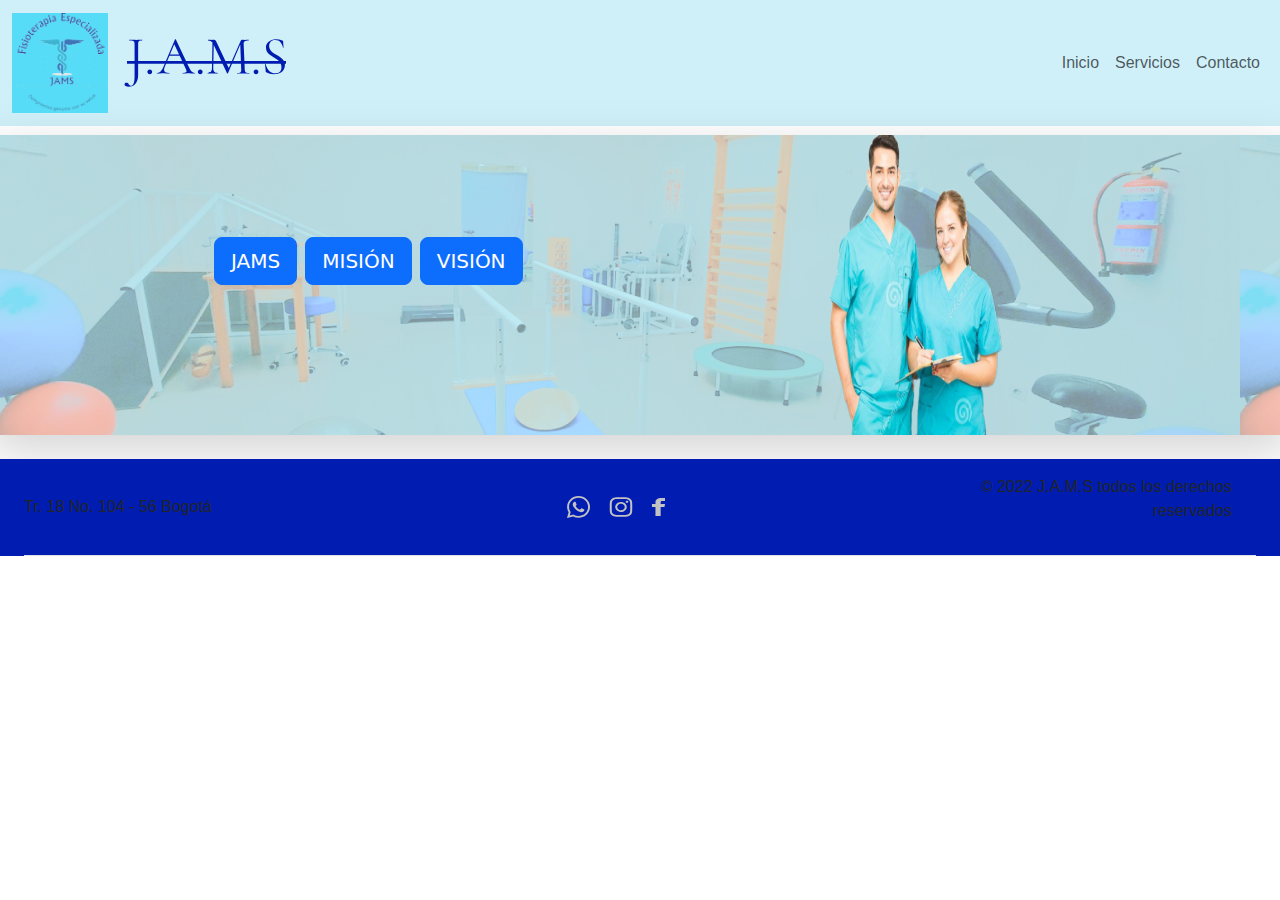
==== grupo7/proyectoG7 - B/index.html @ 654dadec "mejorando estilos" ====
<!DOCTYPE html>
<html lang="es">
<head>
    <meta charset="UTF-8">
    <meta http-equiv="X-UA-Compatible" content="IE=edge">
    <meta name="viewport" content="width=device-width, initial-scale=1.0">
    <title>J.A.M.S - PROYECTO KUEPA</title>  
    <link rel="stylesheet" href=" https://cdn.jsdelivr.net/npm/bootstrap@5.1.3/dist/css/bootstrap.min.css ">
    <link rel="shortcut icon" href="./images/FAVICON.png" type="image/x-icon">
    <link rel="stylesheet" href="https://use.fontawesome.com/releases/v5.2.0/css/all.css"> 
    <link rel="stylesheet" href="./styles.css">
<body>
    <header class="estilos-header">
      <nav class="navbar navbar-light navbar-expand-md">
        <div class="container-fluid">
          <a class="navbar-brand" href="./index.html">
            <img src="./images/logo.png" alt="Logo FIJAM" height="100">
          </a>
          <a class="navbar-brand" href="./index.html">
            <img src="./images/J.A.M.S.svg" alt="Logo FIJAM" height="50">
          </a>
          <button class="navbar-toggler" type="button" data-bs-toggle="collapse"
            data-bs-target="#navbarNav3" aria-controls="navbarNav3"
            aria-expanded="false" aria-label="Toggle navigation">
            <span class="navbar-toggler-icon"></span>
          </button>
          <div class="collapse navbar-collapse" id="navbarNav3">
            <ul class="navbar-nav ms-auto">
              <li class="nav-item active">
                <a class="nav-link" href="./index.html">Inicio</a>
              </li>
              <li class="nav-item">
                <a class="nav-link" href="./servicios.html">Servicios</a>
              </li>
              <li class="nav-item">
                <a class="nav-link" href="./contacto.html">Contacto</a>
              </li>
            </ul>
          </div>
        </div>
      </nav>
    </header>
    <main>
      <section class="pt-1 pb-4">
        <div  style="background: url('./images/Rectangle\ 22.png');">
          <div class="row align-items-center shadow-lg">
            <div class="col-lg-7 p-3 p-lg-5 pt-lg-3">
              <div class="d-grid gap-2 d-md-flex justify-content-md-center mb-4 mb-lg-3">
                <button type="button" class="btn btn-primary btn-lg" onclick="mostrarTextofijam()">JAMS</button>
                <button type="button" class="btn btn-primary btn-lg" onclick="mostrarTextoMision()">MISIÓN</button>
                <button type="button" class="btn btn-primary btn-lg" onclick="mostrarTextoVision()">VISIÓN</button>
              </div>
              <h2 class="display-6 text-center" id="fijam--fijam" style="display:none;" >QUIÉNES SOMOS</h2>
              <p class="text-center" id="fijam" style="display:none;" >Somos una entidad privada, legalmente constituida teniendo como finalidad prestar servicios de fisioterapia especializada. Buscamos con nuestra labor aportar en la recuperación física de nuestros pacientes, ofreciendo servicios profesionales de alta calidad,  garantizando un trato humano, respetando los valores, creencias del paciente y la de sus familiares.
              </p>
              <h2 class="display-6 text-center" id="fijam--mision" style="display:none;">MISIÓN</h2>
              <p id="mision" style="display:none">
                Brindar nuestros servicios  de fisioterapia con excelencia, siendo innovadores y comprometidos. Nuestro equipo de trabajo cuenta con una sólida formación científica, enfocada en la disciplina, la ética y el compromiso  social,  en aras de aportar al mejoramiento de la calidad de vida de los pacientes y sus familias.    
              </p>
              <h2 class="display-6 text-center" id="fijam--vision" style="display:none;">VISIÓN</h2>
              <p id="vision" style="display:none">
                Ser reconocidos como la entidad líder en la prestación de servicios especializados en Fisioterapia en la ciudad de Bogotá para el año 2027, caracterizandonos por la empatía y dedicación con nuestros pacientes, haciendo agradable y productiva su estancia en nuestras instalaciones.
              </p>
            </div>
            <div class="col-lg-4 overflow-hidden ">
              <img class="rounded col-md-12 col-12 main__section1--imagenDoctores"
                src="./images/FOTOGRAFIAMEDICOS.png" alt="medicos fijam"
                width="500" height="300">
            </div>
          </div>
        </div>
      </section>
    </main>
    <footer class=" estilos-footer ">
      <div class="mx-4 d-flex flex-wrap align-items-center justify-content-center justify-content-md-between py-3 mb-4 border-bottom">
        <p class="d-flex align-items-center col-md-3 mb-2 mb-md-0 text-dark text-decoration-none">
          Tr. 18 No. 104 - 56 Bogotá
        </p>
        <ul class="nav col-12 col-md-auto mb-2 justify-content-center mb-md-0">
          <li><a href="#" class="nav-link px-2 link-secondary"><img src="./images/whatsapp.svg" alt="logo-whatsApp"></a></li>
          <li><a href="#" class="nav-link px-2 link-dark"><img src="./images/carbon_logo-instagram.svg" alt="Logo instagram"></a></li>
          <li><a href="#" class="nav-link px-2 link-dark"><img src="./images/facebook.svg" alt="Logo facebook"></a></li>
        </ul>
  
        <div class="col-md-3 text-end mx-4">
          <p>© 2022 J.A.M.S todos los derechos reservados </p>
        </div>
      </div>
    </div>

    <script src="./script.js"></script>
    <script
      src="https://cdn.jsdelivr.net/npm/bootstrap@5.1.3/dist/js/bootstrap.bundle.min.js"
      integrity="sha384-ka7Sk0Gln4gmtz2MlQnikT1wXgYsOg+OMhuP+IlRH9sENBO0LRn5q+8nbTov4+1p"
      crossorigin="anonymous">
    </script>
</body>
</html>
---- grupo7/proyectoG7 - B/styles.css ----
* {
  margin: 0;
  padding: 0;
  box-sizing: border-box;
}

body {
  width: 100%;
}

main {
  margin-top: 5px;
}

/*Fuentes ya esta importada solo es que usen lo siguiente en el 
elemento que debe llevar la fuente 

font-family: 'Source Sans Pro', sans-serif; para parrafos;
font-family: 'Cormorant Garamond', serif; para titulos


/* HEADER INICIO */

.main__section1--imagenDoctores {
  max-width: 300px;
  /*hace que el elemento no tenga border que puedan generar scrool*/
}
.estilos-header{
  background-color: #cfeff9;
  font-family: "Source Sans Pro", sans-serif;
  
}


/* FOOTER INICIO */
.estilos-footer {
  background-color: #001cb1;
  font-family: "Source Sans Pro", sans-serif;
  
}

/* INICIO ESTILOS PAGINA DE SERVICIOS*/
.contenedor__ser {
  overflow: hidden;
}

.contenedor__ser--titulo {
  width: 35%;
  max-width: 150px;
  background-color: #4154b4;
  color: #fffeff;
  font-family: "Cormorant Garamond", serif;
  font-size: 1rem;
  text-align: center;
  padding: 0.5rem;
  margin: 20px auto 0;
  border-radius: 5px;
}

.contenedor__ser--imgtitulo {
  position: absolute;
  margin: -5% -1%;
}

.contenedor__ser--img {
  width: 100%;
  display: flex;
  flex-direction: column;
  margin-top: 30px;
}

.imagen--servicios {
  width: 70%;
  max-width: 250px;
  padding: 0.5rem;
  border-radius: 20px;
  margin: 0 auto;
}

.contenedor__ser--separador {
  width: 90%;
  height: 5px;
  display: block;
  margin: 10px auto;
}

.contenedor__ser--inf {
  background-image: url(images/serlista.jpg);
  background-repeat: no-repeat;
  background-size: cover;
  width: 95%;
  margin: 0 auto;
  display: flex;
  flex-direction: column;
  border-radius: 8px;
}


.contenedor__ser--informacion {
  font-family: 'Cormorant Garamond';
}

.contenedor__ser--informacion {
  font-family: 'Source Sans Pro', sans-serif;

  margin: 5px 0 10px 20px;
  font-size: 1rem;
  line-height: 25px;
}

/* FIN ESTILOS PAGINA DE SERVICIOS*/
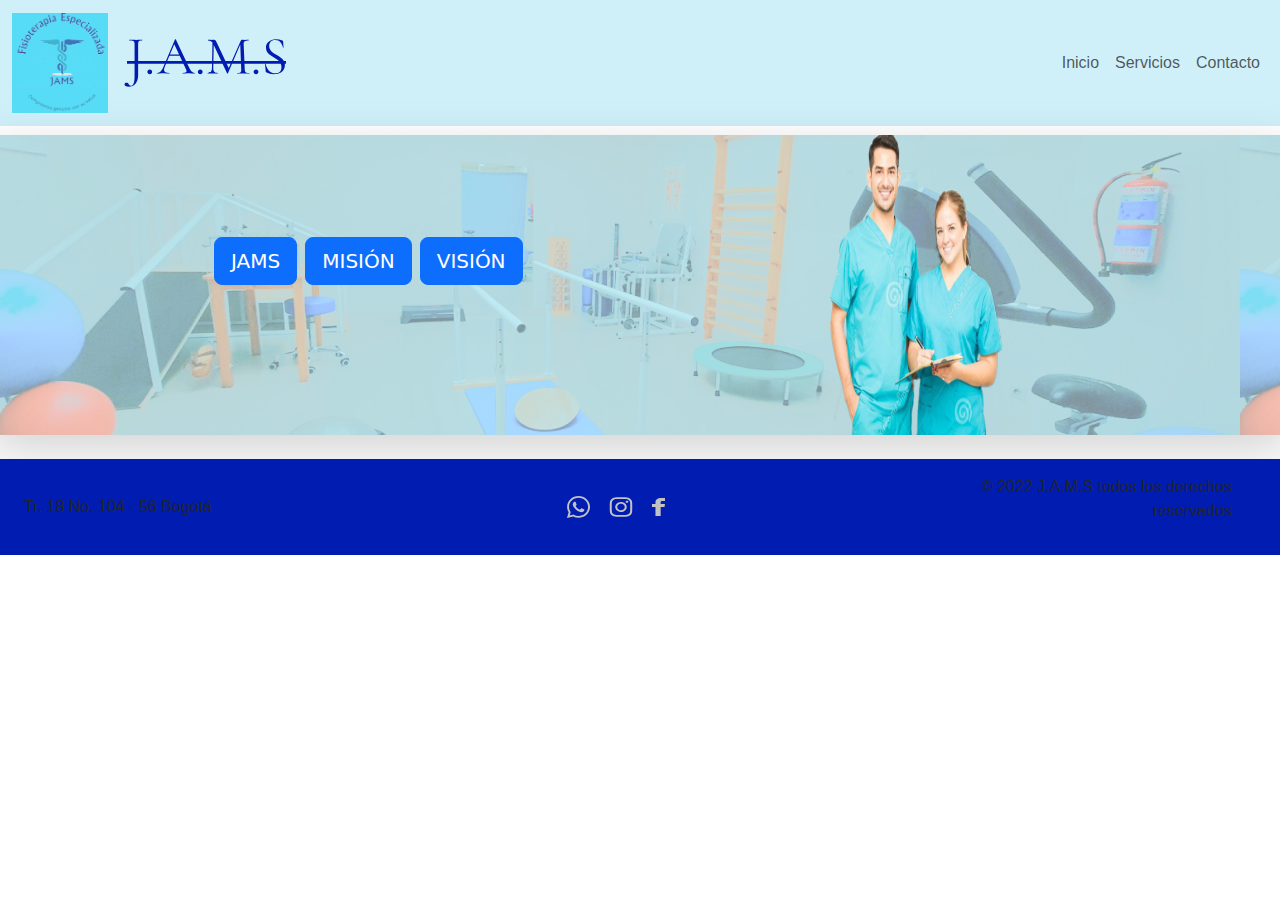
==== commit b6083ace: "aa" ====
--- a/grupo7/proyectoG7 - B/index.html
+++ b/grupo7/proyectoG7 - B/index.html
@@ -51,7 +51,7 @@
                 <button type="button" class="btn btn-primary btn-lg" onclick="mostrarTextoVision()">VISIÓN</button>
               </div>
               <h2 class="display-6 text-center" id="fijam--fijam" style="display:none;" >QUIÉNES SOMOS</h2>
-              <p class="text-center" id="fijam" style="display:none;" >Somos una entidad privada, legalmente constituida teniendo como finalidad prestar servicios de fisioterapia especializada. Buscamos con nuestra labor aportar en la recuperación física de nuestros pacientes, ofreciendo servicios profesionales de alta calidad,  garantizando un trato humano, respetando los valores, creencias del paciente y la de sus familiares.
+              <p class="" id="fijam" style="display:none;" >Somos una entidad privada, legalmente constituida teniendo como finalidad prestar servicios de fisioterapia especializada. Buscamos con nuestra labor aportar en la recuperación física de nuestros pacientes, ofreciendo servicios profesionales de alta calidad,  garantizando un trato humano, respetando los valores, creencias del paciente y la de sus familiares.
               </p>
               <h2 class="display-6 text-center" id="fijam--mision" style="display:none;">MISIÓN</h2>
               <p id="mision" style="display:none">
@@ -72,8 +72,8 @@
       </section>
     </main>
     <footer class=" estilos-footer ">
-      <div class="mx-4 d-flex flex-wrap align-items-center justify-content-center justify-content-md-between py-3 mb-4 border-bottom">
-        <p class="d-flex align-items-center col-md-3 mb-2 mb-md-0 text-dark text-decoration-none">
+      <div class="mx-4 d-flex flex-wrap align-items-center justify-content-center justify-content-md-between py-3">
+        <p class="d-flex align-items-center col-md-3 mb-md-0 text-dark text-decoration-none">
           Tr. 18 No. 104 - 56 Bogotá
         </p>
         <ul class="nav col-12 col-md-auto mb-2 justify-content-center mb-md-0">
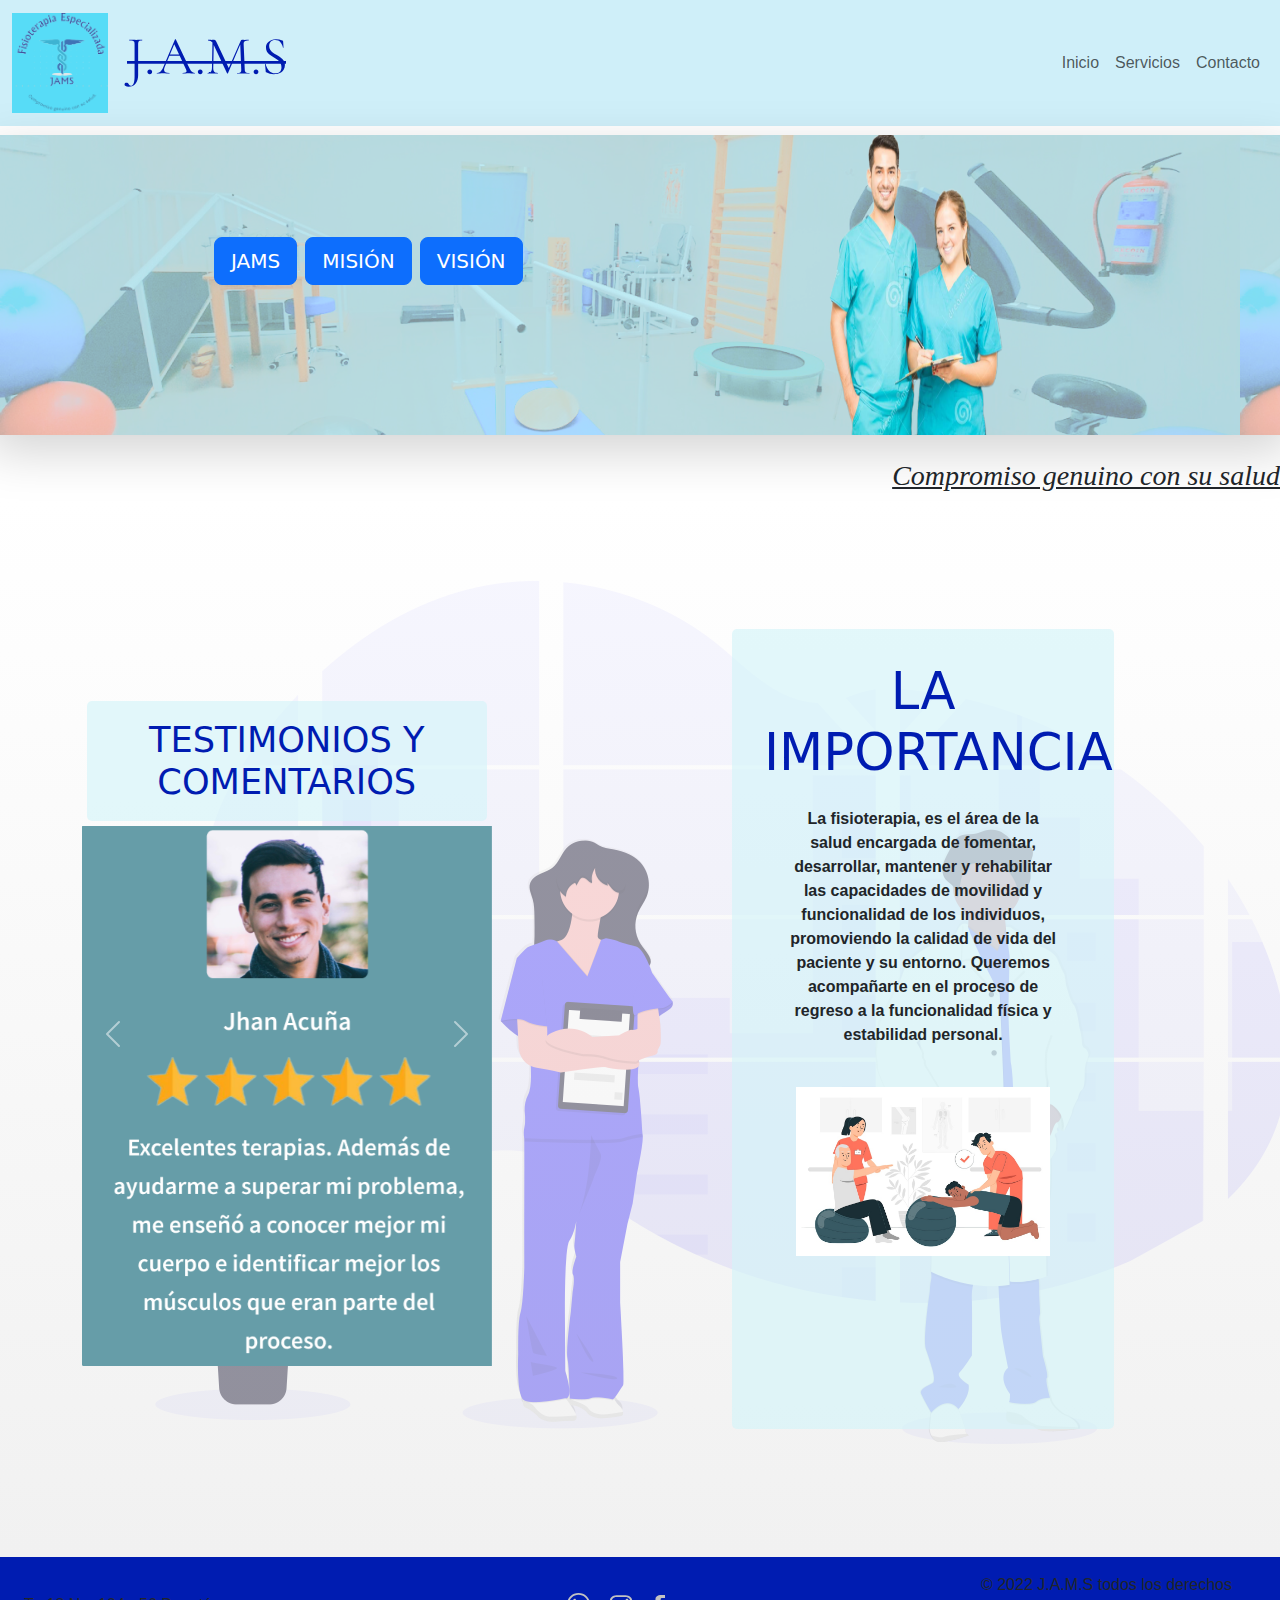
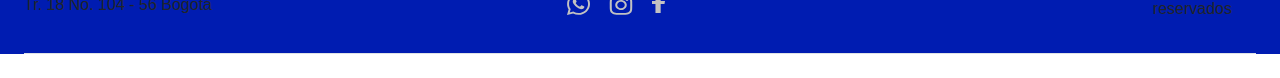
==== commit 73f94bd3: "termino de pagina" ====
--- a/grupo7/proyectoG7 - B/index.html
+++ b/grupo7/proyectoG7 - B/index.html
@@ -9,6 +9,10 @@
     <link rel="shortcut icon" href="./images/FAVICON.png" type="image/x-icon">
     <link rel="stylesheet" href="https://use.fontawesome.com/releases/v5.2.0/css/all.css"> 
     <link rel="stylesheet" href="./styles.css">
+    <link rel="stylesheet"
+    href=" https://cdn.jsdelivr.net/npm/bootstrap@5.1.3/dist/css/bootstrap.min.css ">
+    <link rel="stylesheet"
+    href="https://use.fontawesome.com/releases/v5.2.0/css/all.css">
 <body>
     <header class="estilos-header">
       <nav class="navbar navbar-light navbar-expand-md">
@@ -51,7 +55,7 @@
                 <button type="button" class="btn btn-primary btn-lg" onclick="mostrarTextoVision()">VISIÓN</button>
               </div>
               <h2 class="display-6 text-center" id="fijam--fijam" style="display:none;" >QUIÉNES SOMOS</h2>
-              <p class="" id="fijam" style="display:none;" >Somos una entidad privada, legalmente constituida teniendo como finalidad prestar servicios de fisioterapia especializada. Buscamos con nuestra labor aportar en la recuperación física de nuestros pacientes, ofreciendo servicios profesionales de alta calidad,  garantizando un trato humano, respetando los valores, creencias del paciente y la de sus familiares.
+              <p class="text-center" id="fijam" style="display:none;" >Somos una entidad privada, legalmente constituida teniendo como finalidad prestar servicios de fisioterapia especializada. Buscamos con nuestra labor aportar en la recuperación física de nuestros pacientes, ofreciendo servicios profesionales de alta calidad,  garantizando un trato humano, respetando los valores, creencias del paciente y la de sus familiares.
               </p>
               <h2 class="display-6 text-center" id="fijam--mision" style="display:none;">MISIÓN</h2>
               <p id="mision" style="display:none">
@@ -71,11 +75,76 @@
         </div>
       </section>
     </main>
+<!--alejandro-->
+    <div class="main--titulo">
+      <h3>Compromiso genuino con su salud</h3>
+  </div>
+    <section class="pt-5 pb-5">
+      <div class="container">
+        <div class="row align-items-center">
+          <div class="col-6">
+            <div id="carouselExampleControls" class="carousel slide" data-bs-ride="carousel">
+              <h3 class="TITULOCARRUSELL">TESTIMONIOS Y COMENTARIOS</h3>
+              <div class="carousel-inner">
+                <div class="carousel-item active">
+                  <img src="/grupo7/proyectoG7 - B/images/captura-jhan.png" class="d-block w-100" alt="image1">
+                </div>
+                <div class="carousel-item">
+                  <img src="/grupo7/proyectoG7 - B/images/captura-robert.png" class="d-block w-100" alt="image2">
+                </div>
+                <div class="carousel-item">
+                  <img src="/grupo7/proyectoG7 - B/images/captura-cody.png" class="d-block w-100" alt="image3">
+                </div>
+                <div class="carousel-item">
+                  <img src="/grupo7/proyectoG7 - B/images/captura-mia.png" class="d-block w-100" alt="image4">
+                </div>
+              </div>
+              <button class="carousel-control-prev" type="button" data-bs-target="#carouselExampleControls" data-bs-slide="prev">
+                <span class="carousel-control-prev-icon" aria-hidden="true"></span>
+                <span class="visually-hidden">Previous</span>
+              </button>
+              <button class="carousel-control-next" type="button" data-bs-target="#carouselExampleControls" data-bs-slide="next">
+                <span class="carousel-control-next-icon" aria-hidden="true"></span>
+                <span class="visually-hidden">Next</span>
+              </button>
+             
+    
+            </div>
+          </div>
+          <div class="col-6">
+            <section id="Importancia">
+              <div class="Container2">
+                  <div class="Rcontainer2">
+                      <h2>LA IMPORTANCIA </h2>
+                      <p>La fisioterapia, es el área de la salud encargada de fomentar, desarrollar,  mantener y rehabilitar las capacidades de movilidad y funcionalidad de los individuos, promoviendo la calidad de vida del paciente y su entorno. Queremos acompañarte en el proceso de regreso a la funcionalidad física y estabilidad personal. </p>
+                  </div>
+    
+                  <div class="imagenimportancia">
+                          <img src="./images/ilustracion-concepto-ejercicio-fisioterapia_114360-8921.jpg" alt="">
+                  </div>
+              </div>
+            </section>
+          </div>
+        </div>
+      </div>
+
+    </section>
+
+    <script
+      src="https://cdn.jsdelivr.net/npm/bootstrap@5.1.3/dist/js/bootstrap.bundle.min.js"
+      integrity="sha384-ka7Sk0Gln4gmtz2MlQnikT1wXgYsOg+OMhuP+IlRH9sENBO0LRn5q+8nbTov4+1p"
+      crossorigin="anonymous"></script>
+      
+<!--alejandro-->
+
+
     <footer class=" estilos-footer ">
-      <div class="mx-4 d-flex flex-wrap align-items-center justify-content-center justify-content-md-between py-3">
-        <p class="d-flex align-items-center col-md-3 mb-md-0 text-dark text-decoration-none">
+      <div class="mx-4 d-flex flex-wrap align-items-center justify-content-center justify-content-md-between py-3 mb-4 border-bottom">
+        <p class="d-flex align-items-center col-md-3 mb-2 mb-md-0 text-dark text-decoration-none">
           Tr. 18 No. 104 - 56 Bogotá
         </p>
+  
+        
         <ul class="nav col-12 col-md-auto mb-2 justify-content-center mb-md-0">
           <li><a href="#" class="nav-link px-2 link-secondary"><img src="./images/whatsapp.svg" alt="logo-whatsApp"></a></li>
           <li><a href="#" class="nav-link px-2 link-dark"><img src="./images/carbon_logo-instagram.svg" alt="Logo instagram"></a></li>
--- a/grupo7/proyectoG7 - B/styles.css
+++ b/grupo7/proyectoG7 - B/styles.css
@@ -31,8 +31,69 @@
   font-family: "Source Sans Pro", sans-serif;
   
 }
+/*alejandro*/
+section.pt-5.pb-5{
+  background-image: linear-gradient(0deg,
+  rgba(227, 227, 227, 0.5),
+  rgba(255, 255, 255, 0.438)), url(./images/undraw_doctors_hwty.png)
+}
+#carouselExampleControls{
+  width: 75%;
+  align-items: center;
+}
+.main--titulo {
+  font-family: 'Cormorant Garamond', serif;
+  font-style: italic;
+  font-size: 1.2em;
+  text-decoration: underline;
+  text-align: right;
+}
 
+.TITULOCARRUSELL{
+  background-color: rgba(210, 243, 249, 0.622);
+  font-size: 2.2em;
+  color: rgb(0, 28, 177);
+  padding: 0.5em;
+  border-radius: 5px;
+  margin: 10px 5px 5px;
+  text-align: center;
+}
+#Importancia {
+  width: 70%;
+  height: 50em;
+  background-color: rgba(210, 243, 249, 0.622);
+  text-align: center;
+  overflow: hidden;
+  border-radius: 5px;
+  margin: 80px 80px;
+}
 
+#Importancia .Container2 {
+  padding: 2em 2em;
+}
+
+#Importancia h2 {
+  margin-top: 0%;
+  font-size: 3.2em;
+  color: rgb(0, 28, 177);
+}
+
+#Importancia p {
+  margin: 0.2em 0.3em;
+  text-align: center;
+  padding: 1em;
+  font-size: 1em;
+  font-family: 'Source Sans Pro', sans-serif;
+  font-weight: bold;
+
+}
+
+#Importancia .imagenimportancia img {
+  width: 80%;
+  margin-top: 20px;
+  align-content: center;
+}
+/*alejandro */
 /* FOOTER INICIO */
 .estilos-footer {
   background-color: #001cb1;
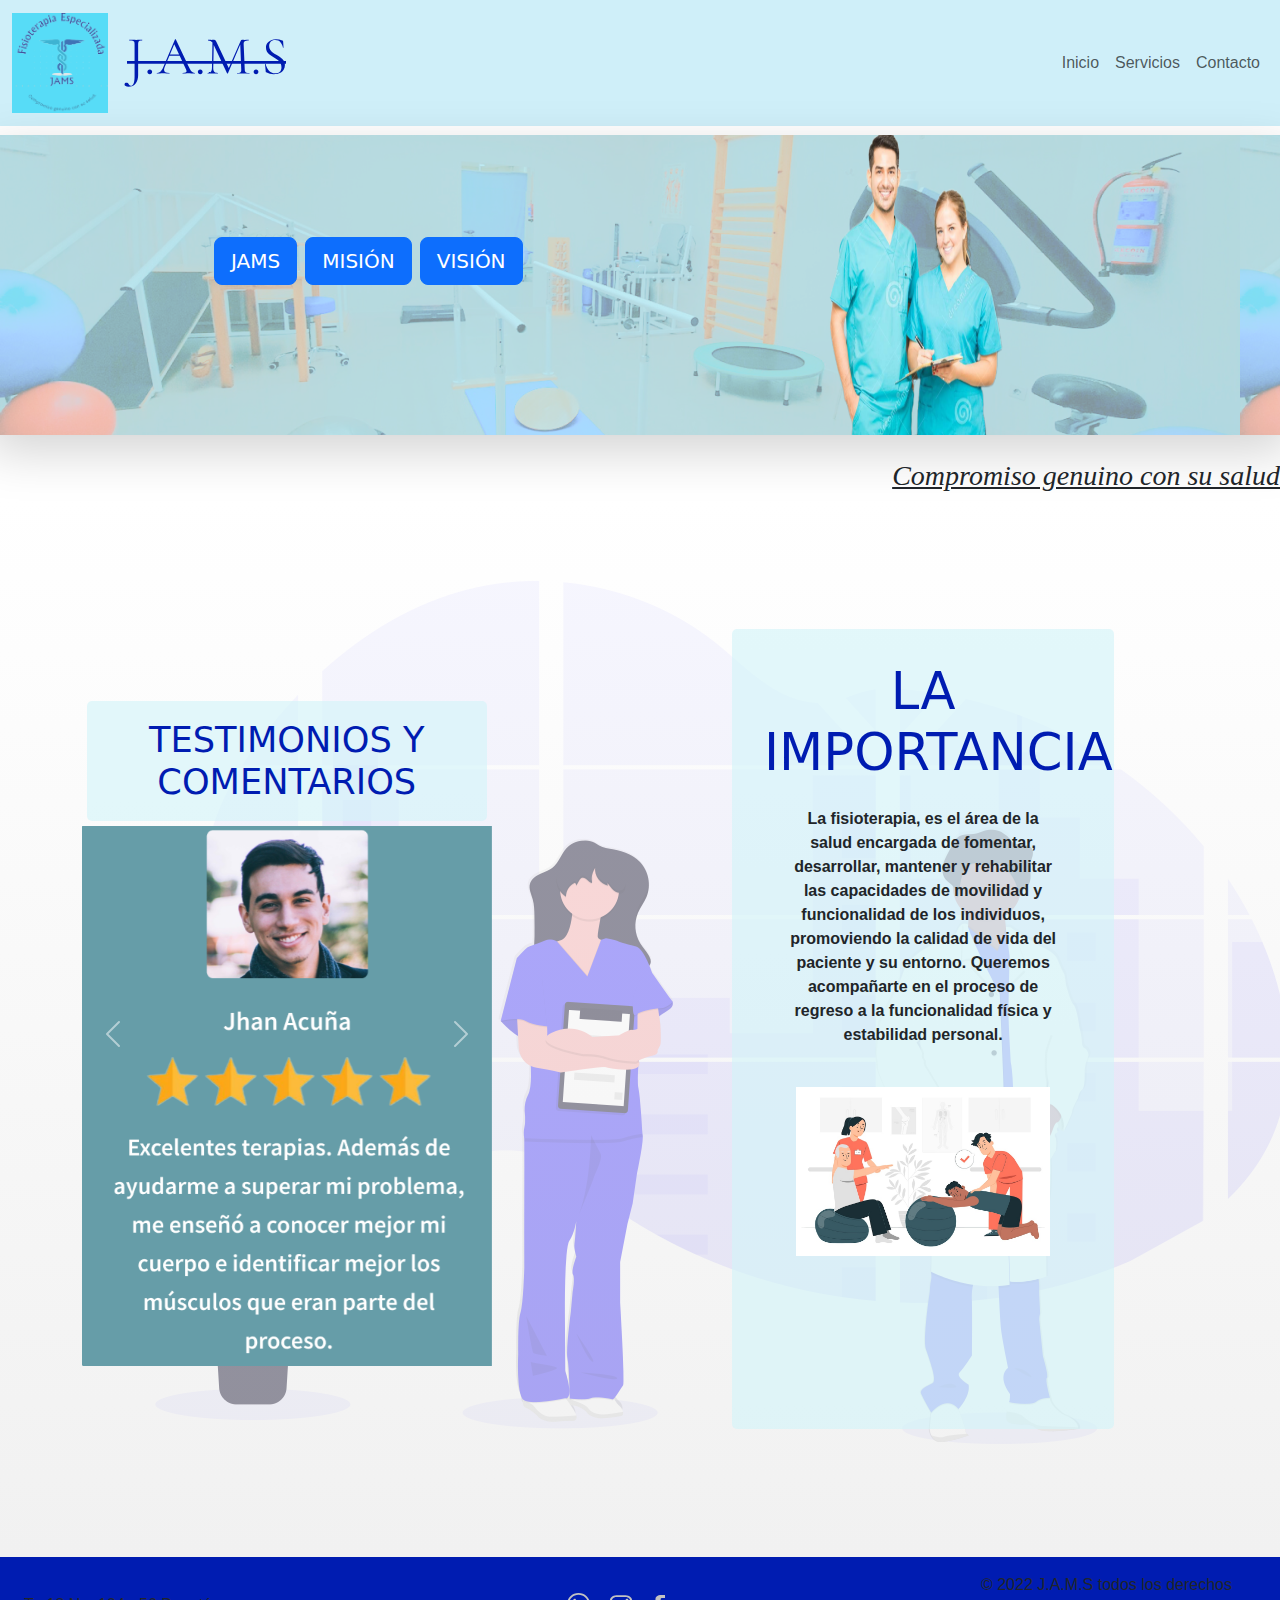
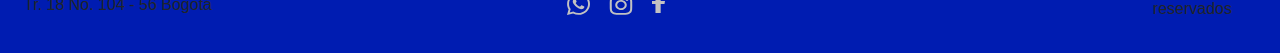
==== commit 3b80b917: "Merge branch 'ramaAlejo' of https://github.com/jcacunainge/grupo-7-FIJAM into ramaJhan" ====
--- a/grupo7/proyectoG7 - B/index.html
+++ b/grupo7/proyectoG7 - B/index.html
@@ -55,7 +55,7 @@
                 <button type="button" class="btn btn-primary btn-lg" onclick="mostrarTextoVision()">VISIÓN</button>
               </div>
               <h2 class="display-6 text-center" id="fijam--fijam" style="display:none;" >QUIÉNES SOMOS</h2>
-              <p class="text-center" id="fijam" style="display:none;" >Somos una entidad privada, legalmente constituida teniendo como finalidad prestar servicios de fisioterapia especializada. Buscamos con nuestra labor aportar en la recuperación física de nuestros pacientes, ofreciendo servicios profesionales de alta calidad,  garantizando un trato humano, respetando los valores, creencias del paciente y la de sus familiares.
+              <p class="" id="fijam" style="display:none;" >Somos una entidad privada, legalmente constituida teniendo como finalidad prestar servicios de fisioterapia especializada. Buscamos con nuestra labor aportar en la recuperación física de nuestros pacientes, ofreciendo servicios profesionales de alta calidad,  garantizando un trato humano, respetando los valores, creencias del paciente y la de sus familiares.
               </p>
               <h2 class="display-6 text-center" id="fijam--mision" style="display:none;">MISIÓN</h2>
               <p id="mision" style="display:none">
@@ -107,8 +107,6 @@
                 <span class="carousel-control-next-icon" aria-hidden="true"></span>
                 <span class="visually-hidden">Next</span>
               </button>
-             
-    
             </div>
           </div>
           <div class="col-6">
@@ -139,12 +137,10 @@
 
 
     <footer class=" estilos-footer ">
-      <div class="mx-4 d-flex flex-wrap align-items-center justify-content-center justify-content-md-between py-3 mb-4 border-bottom">
-        <p class="d-flex align-items-center col-md-3 mb-2 mb-md-0 text-dark text-decoration-none">
+      <div class="mx-4 d-flex flex-wrap align-items-center justify-content-center justify-content-md-between py-3">
+        <p class="d-flex align-items-center col-md-3 mb-md-0 text-dark text-decoration-none">
           Tr. 18 No. 104 - 56 Bogotá
         </p>
-  
-        
         <ul class="nav col-12 col-md-auto mb-2 justify-content-center mb-md-0">
           <li><a href="#" class="nav-link px-2 link-secondary"><img src="./images/whatsapp.svg" alt="logo-whatsApp"></a></li>
           <li><a href="#" class="nav-link px-2 link-dark"><img src="./images/carbon_logo-instagram.svg" alt="Logo instagram"></a></li>
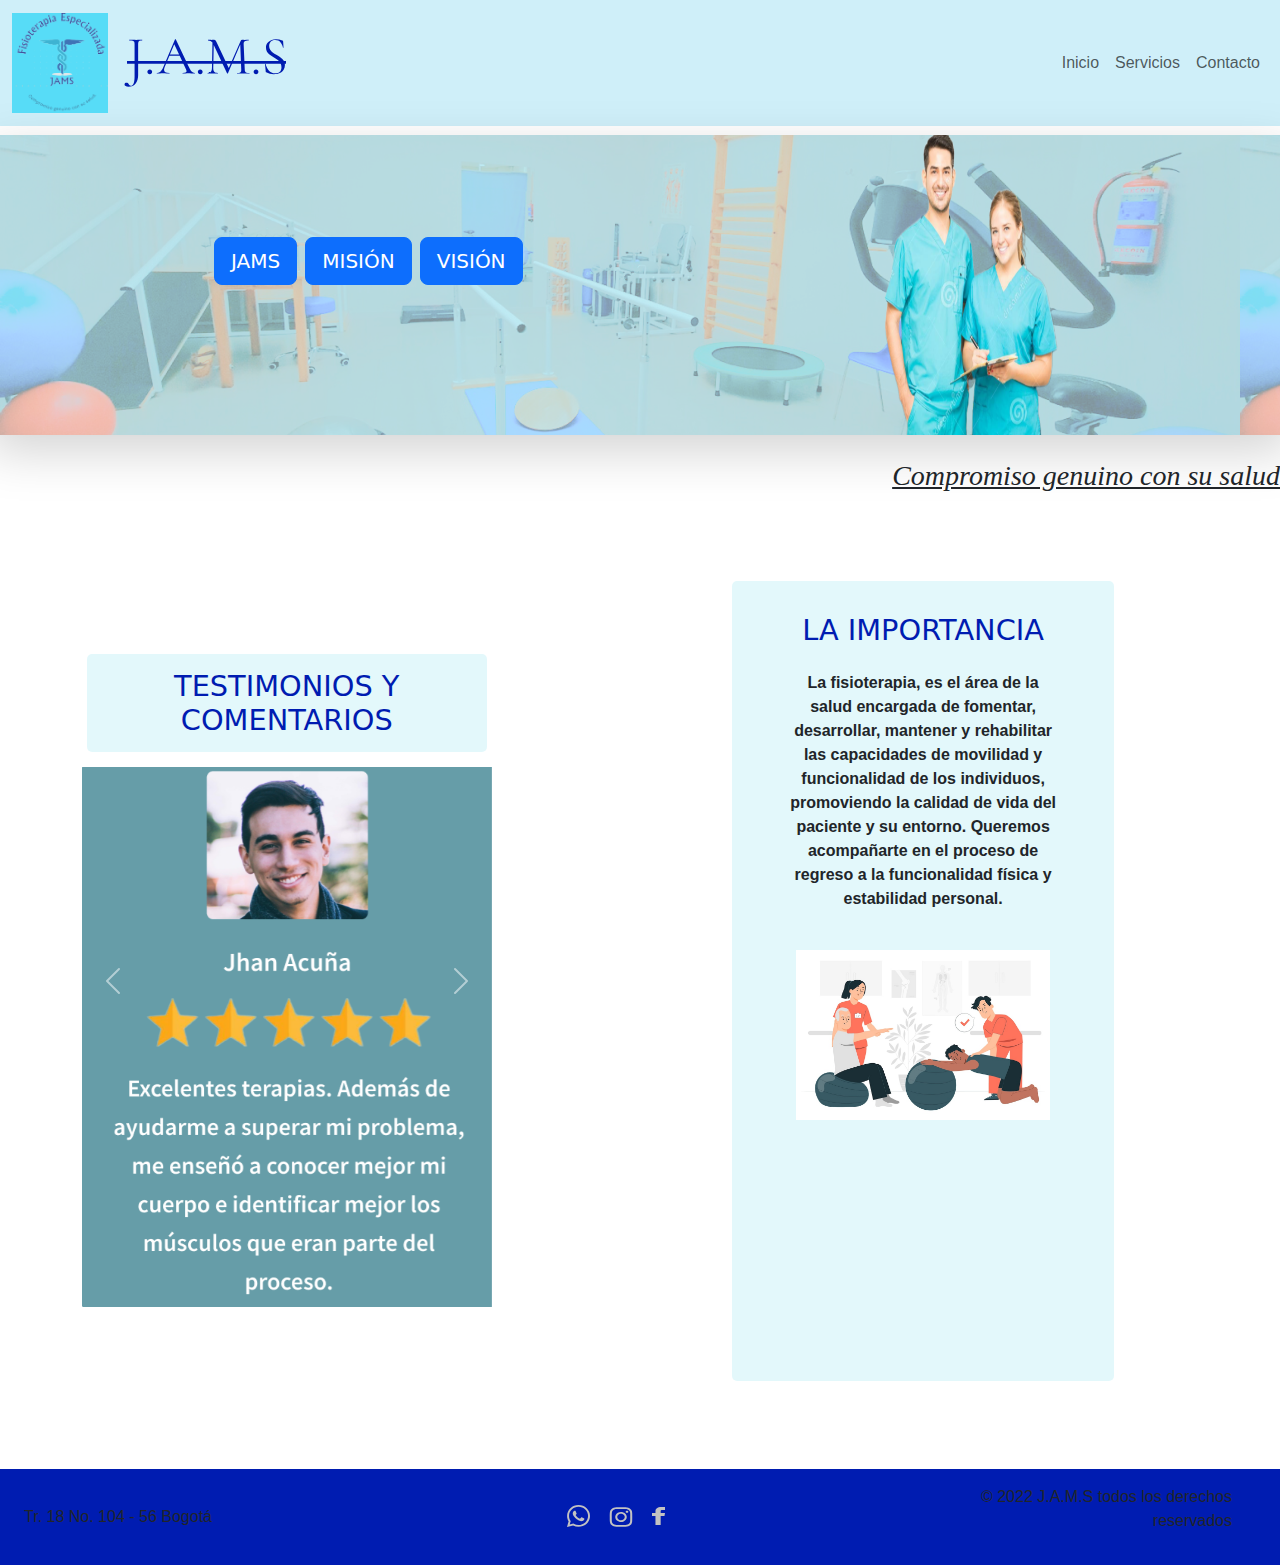
==== commit 232d9f82: "actualización" ====
--- a/grupo7/proyectoG7 - B/index.html
+++ b/grupo7/proyectoG7 - B/index.html
@@ -54,19 +54,19 @@
                 <button type="button" class="btn btn-primary btn-lg" onclick="mostrarTextoMision()">MISIÓN</button>
                 <button type="button" class="btn btn-primary btn-lg" onclick="mostrarTextoVision()">VISIÓN</button>
               </div>
-              <h2 class="display-6 text-center" id="fijam--fijam" style="display:none;" >QUIÉNES SOMOS</h2>
-              <p class="" id="fijam" style="display:none;" >Somos una entidad privada, legalmente constituida teniendo como finalidad prestar servicios de fisioterapia especializada. Buscamos con nuestra labor aportar en la recuperación física de nuestros pacientes, ofreciendo servicios profesionales de alta calidad,  garantizando un trato humano, respetando los valores, creencias del paciente y la de sus familiares.
+              <h3 class=" text-center" id="fijam--fijam" style="display:none;" >QUIÉNES SOMOS</h3>
+              <p class="mx-5" id="fijam" style="display:none;" >Somos una entidad privada, legalmente constituida teniendo como finalidad prestar servicios de fisioterapia especializada. Buscamos con nuestra labor aportar en la recuperación física de nuestros pacientes, ofreciendo servicios profesionales de alta calidad,  garantizando un trato humano, respetando los valores, creencias del paciente y la de sus familiares.
               </p>
-              <h2 class="display-6 text-center" id="fijam--mision" style="display:none;">MISIÓN</h2>
-              <p id="mision" style="display:none">
+              <h3 class=" text-center" id="fijam--mision" style="display:none;">MISIÓN</h3>
+              <p class="mx-5"  id="mision" style="display:none">
                 Brindar nuestros servicios  de fisioterapia con excelencia, siendo innovadores y comprometidos. Nuestro equipo de trabajo cuenta con una sólida formación científica, enfocada en la disciplina, la ética y el compromiso  social,  en aras de aportar al mejoramiento de la calidad de vida de los pacientes y sus familias.    
               </p>
-              <h2 class="display-6 text-center" id="fijam--vision" style="display:none;">VISIÓN</h2>
-              <p id="vision" style="display:none">
+              <h3 class=" text-center" id="fijam--vision" style="display:none;">VISIÓN</h3>
+              <p class="mx-5"  id="vision" style="display:none">
                 Ser reconocidos como la entidad líder en la prestación de servicios especializados en Fisioterapia en la ciudad de Bogotá para el año 2027, caracterizandonos por la empatía y dedicación con nuestros pacientes, haciendo agradable y productiva su estancia en nuestras instalaciones.
               </p>
             </div>
-            <div class="col-lg-4 overflow-hidden ">
+            <div class="col-lg-4 overflow-hidden d-flex justify-content-md-center">
               <img class="rounded col-md-12 col-12 main__section1--imagenDoctores"
                 src="./images/FOTOGRAFIAMEDICOS.png" alt="medicos fijam"
                 width="500" height="300">
@@ -79,7 +79,7 @@
     <div class="main--titulo">
       <h3>Compromiso genuino con su salud</h3>
   </div>
-    <section class="pt-5 pb-5">
+    <section class="pb-2">
       <div class="container">
         <div class="row align-items-center">
           <div class="col-6">
@@ -136,7 +136,7 @@
 <!--alejandro-->
 
 
-    <footer class=" estilos-footer ">
+    <footer class="estilos-footer">
       <div class="mx-4 d-flex flex-wrap align-items-center justify-content-center justify-content-md-between py-3">
         <p class="d-flex align-items-center col-md-3 mb-md-0 text-dark text-decoration-none">
           Tr. 18 No. 104 - 56 Bogotá
--- a/grupo7/proyectoG7 - B/styles.css
+++ b/grupo7/proyectoG7 - B/styles.css
@@ -51,11 +51,11 @@
 
 .TITULOCARRUSELL{
   background-color: rgba(210, 243, 249, 0.622);
-  font-size: 2.2em;
+  font-size: 1.8em;
   color: rgb(0, 28, 177);
   padding: 0.5em;
   border-radius: 5px;
-  margin: 10px 5px 5px;
+  margin: 0 5px 15px;
   text-align: center;
 }
 #Importancia {
@@ -74,7 +74,7 @@
 
 #Importancia h2 {
   margin-top: 0%;
-  font-size: 3.2em;
+  font-size: 1.8em;
   color: rgb(0, 28, 177);
 }
 
@@ -100,77 +100,3 @@
   font-family: "Source Sans Pro", sans-serif;
   
 }
-
-/* INICIO ESTILOS PAGINA DE SERVICIOS*/
-.contenedor__ser {
-  overflow: hidden;
-}
-
-.contenedor__ser--titulo {
-  width: 35%;
-  max-width: 150px;
-  background-color: #4154b4;
-  color: #fffeff;
-  font-family: "Cormorant Garamond", serif;
-  font-size: 1rem;
-  text-align: center;
-  padding: 0.5rem;
-  margin: 20px auto 0;
-  border-radius: 5px;
-}
-
-.contenedor__ser--imgtitulo {
-  position: absolute;
-  margin: -5% -1%;
-}
-
-.contenedor__ser--img {
-  width: 100%;
-  display: flex;
-  flex-direction: column;
-  margin-top: 30px;
-}
-
-.imagen--servicios {
-  width: 70%;
-  max-width: 250px;
-  padding: 0.5rem;
-  border-radius: 20px;
-  margin: 0 auto;
-}
-
-.contenedor__ser--separador {
-  width: 90%;
-  height: 5px;
-  display: block;
-  margin: 10px auto;
-}
-
-.contenedor__ser--inf {
-  background-image: url(images/serlista.jpg);
-  background-repeat: no-repeat;
-  background-size: cover;
-  width: 95%;
-  margin: 0 auto;
-  display: flex;
-  flex-direction: column;
-  border-radius: 8px;
-}
-
-
-.contenedor__ser--informacion {
-  font-family: 'Cormorant Garamond';
-}
-
-.contenedor__ser--informacion {
-  font-family: 'Source Sans Pro', sans-serif;
-
-  margin: 5px 0 10px 20px;
-  font-size: 1rem;
-  line-height: 25px;
-}
-
-/* FIN ESTILOS PAGINA DE SERVICIOS*/
-
-
-
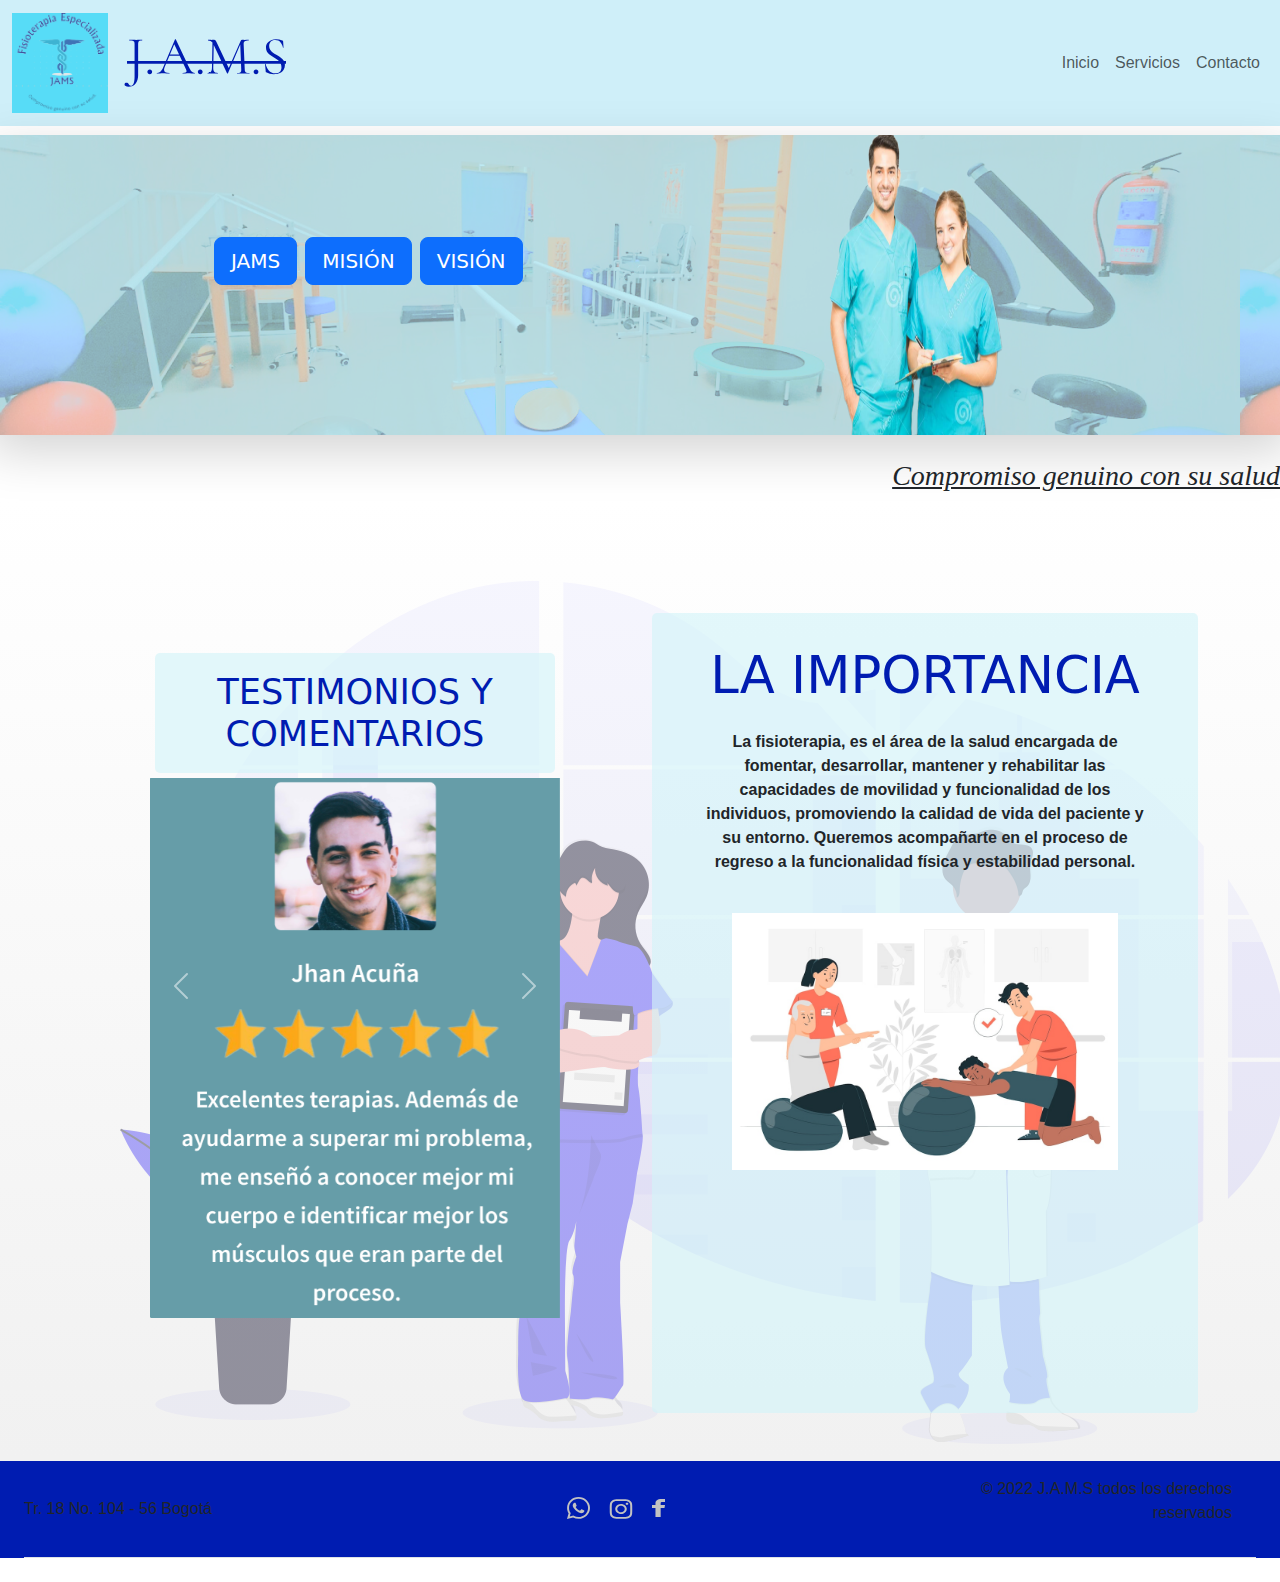
==== commit 4d1d60d4: "cambio a responsive" ====
--- a/grupo7/proyectoG7 - B/index.html
+++ b/grupo7/proyectoG7 - B/index.html
@@ -54,19 +54,19 @@
                 <button type="button" class="btn btn-primary btn-lg" onclick="mostrarTextoMision()">MISIÓN</button>
                 <button type="button" class="btn btn-primary btn-lg" onclick="mostrarTextoVision()">VISIÓN</button>
               </div>
-              <h3 class=" text-center" id="fijam--fijam" style="display:none;" >QUIÉNES SOMOS</h3>
-              <p class="mx-5" id="fijam" style="display:none;" >Somos una entidad privada, legalmente constituida teniendo como finalidad prestar servicios de fisioterapia especializada. Buscamos con nuestra labor aportar en la recuperación física de nuestros pacientes, ofreciendo servicios profesionales de alta calidad,  garantizando un trato humano, respetando los valores, creencias del paciente y la de sus familiares.
+              <h2 class="display-6 text-center" id="fijam--fijam" style="display:none;" >QUIÉNES SOMOS</h2>
+              <p class="text-center" id="fijam" style="display:none;" >Somos una entidad privada, legalmente constituida teniendo como finalidad prestar servicios de fisioterapia especializada. Buscamos con nuestra labor aportar en la recuperación física de nuestros pacientes, ofreciendo servicios profesionales de alta calidad,  garantizando un trato humano, respetando los valores, creencias del paciente y la de sus familiares.
               </p>
-              <h3 class=" text-center" id="fijam--mision" style="display:none;">MISIÓN</h3>
-              <p class="mx-5"  id="mision" style="display:none">
+              <h2 class="display-6 text-center" id="fijam--mision" style="display:none;">MISIÓN</h2>
+              <p id="mision" style="display:none">
                 Brindar nuestros servicios  de fisioterapia con excelencia, siendo innovadores y comprometidos. Nuestro equipo de trabajo cuenta con una sólida formación científica, enfocada en la disciplina, la ética y el compromiso  social,  en aras de aportar al mejoramiento de la calidad de vida de los pacientes y sus familias.    
               </p>
-              <h3 class=" text-center" id="fijam--vision" style="display:none;">VISIÓN</h3>
-              <p class="mx-5"  id="vision" style="display:none">
+              <h2 class="display-6 text-center" id="fijam--vision" style="display:none;">VISIÓN</h2>
+              <p id="vision" style="display:none">
                 Ser reconocidos como la entidad líder en la prestación de servicios especializados en Fisioterapia en la ciudad de Bogotá para el año 2027, caracterizandonos por la empatía y dedicación con nuestros pacientes, haciendo agradable y productiva su estancia en nuestras instalaciones.
               </p>
             </div>
-            <div class="col-lg-4 overflow-hidden d-flex justify-content-md-center">
+            <div class="col-lg-4 overflow-hidden ">
               <img class="rounded col-md-12 col-12 main__section1--imagenDoctores"
                 src="./images/FOTOGRAFIAMEDICOS.png" alt="medicos fijam"
                 width="500" height="300">
@@ -79,10 +79,10 @@
     <div class="main--titulo">
       <h3>Compromiso genuino con su salud</h3>
   </div>
-    <section class="pb-2">
+    <section class="pt-5 pb-5">
       <div class="container">
         <div class="row align-items-center">
-          <div class="col-6">
+          <div class="col col-lg-6 col-sm-12">
             <div id="carouselExampleControls" class="carousel slide" data-bs-ride="carousel">
               <h3 class="TITULOCARRUSELL">TESTIMONIOS Y COMENTARIOS</h3>
               <div class="carousel-inner">
@@ -107,11 +107,13 @@
                 <span class="carousel-control-next-icon" aria-hidden="true"></span>
                 <span class="visually-hidden">Next</span>
               </button>
+             
+    
             </div>
           </div>
-          <div class="col-6">
+          <div class="col col-lg-6 col-sm-12">
             <section id="Importancia">
-              <div class="Container2">
+              <div class="Container2 mx-auto">
                   <div class="Rcontainer2">
                       <h2>LA IMPORTANCIA </h2>
                       <p>La fisioterapia, es el área de la salud encargada de fomentar, desarrollar,  mantener y rehabilitar las capacidades de movilidad y funcionalidad de los individuos, promoviendo la calidad de vida del paciente y su entorno. Queremos acompañarte en el proceso de regreso a la funcionalidad física y estabilidad personal. </p>
@@ -136,11 +138,13 @@
 <!--alejandro-->
 
 
-    <footer class="estilos-footer">
-      <div class="mx-4 d-flex flex-wrap align-items-center justify-content-center justify-content-md-between py-3">
-        <p class="d-flex align-items-center col-md-3 mb-md-0 text-dark text-decoration-none">
+    <footer class=" estilos-footer ">
+      <div class="mx-4 d-flex flex-wrap align-items-center justify-content-center justify-content-md-between py-3 mb-4 border-bottom">
+        <p class="d-flex align-items-center col-md-3 mb-2 mb-md-0 text-dark text-decoration-none">
           Tr. 18 No. 104 - 56 Bogotá
         </p>
+  
+        
         <ul class="nav col-12 col-md-auto mb-2 justify-content-center mb-md-0">
           <li><a href="#" class="nav-link px-2 link-secondary"><img src="./images/whatsapp.svg" alt="logo-whatsApp"></a></li>
           <li><a href="#" class="nav-link px-2 link-dark"><img src="./images/carbon_logo-instagram.svg" alt="Logo instagram"></a></li>
--- a/grupo7/proyectoG7 - B/styles.css
+++ b/grupo7/proyectoG7 - B/styles.css
@@ -40,6 +40,7 @@
 #carouselExampleControls{
   width: 75%;
   align-items: center;
+  margin: auto;
 }
 .main--titulo {
   font-family: 'Cormorant Garamond', serif;
@@ -51,21 +52,21 @@
 
 .TITULOCARRUSELL{
   background-color: rgba(210, 243, 249, 0.622);
-  font-size: 1.8em;
+  font-size: 2.2em;
   color: rgb(0, 28, 177);
   padding: 0.5em;
   border-radius: 5px;
-  margin: 0 5px 15px;
+  margin: 10px 5px 5px;
   text-align: center;
 }
 #Importancia {
-  width: 70%;
+
   height: 50em;
   background-color: rgba(210, 243, 249, 0.622);
   text-align: center;
   overflow: hidden;
   border-radius: 5px;
-  margin: 80px 80px;
+  margin-top: 4rem;
 }
 
 #Importancia .Container2 {
@@ -74,7 +75,7 @@
 
 #Importancia h2 {
   margin-top: 0%;
-  font-size: 1.8em;
+  font-size: 3.2em;
   color: rgb(0, 28, 177);
 }
 
@@ -100,3 +101,77 @@
   font-family: "Source Sans Pro", sans-serif;
   
 }
+
+/* INICIO ESTILOS PAGINA DE SERVICIOS*/
+.contenedor__ser {
+  overflow: hidden;
+}
+
+.contenedor__ser--titulo {
+  width: 35%;
+  max-width: 150px;
+  background-color: #4154b4;
+  color: #fffeff;
+  font-family: "Cormorant Garamond", serif;
+  font-size: 1rem;
+  text-align: center;
+  padding: 0.5rem;
+  margin: 20px auto 0;
+  border-radius: 5px;
+}
+
+.contenedor__ser--imgtitulo {
+  position: absolute;
+  margin: -5% -1%;
+}
+
+.contenedor__ser--img {
+  width: 100%;
+  display: flex;
+  flex-direction: column;
+  margin-top: 30px;
+}
+
+.imagen--servicios {
+  width: 70%;
+  max-width: 250px;
+  padding: 0.5rem;
+  border-radius: 20px;
+  margin: 0 auto;
+}
+
+.contenedor__ser--separador {
+  width: 90%;
+  height: 5px;
+  display: block;
+  margin: 10px auto;
+}
+
+.contenedor__ser--inf {
+  background-image: url(images/serlista.jpg);
+  background-repeat: no-repeat;
+  background-size: cover;
+  width: 95%;
+  margin: 0 auto;
+  display: flex;
+  flex-direction: column;
+  border-radius: 8px;
+}
+
+
+.contenedor__ser--informacion {
+  font-family: 'Cormorant Garamond';
+}
+
+.contenedor__ser--informacion {
+  font-family: 'Source Sans Pro', sans-serif;
+
+  margin: 5px 0 10px 20px;
+  font-size: 1rem;
+  line-height: 25px;
+}
+
+/* FIN ESTILOS PAGINA DE SERVICIOS*/
+
+
+
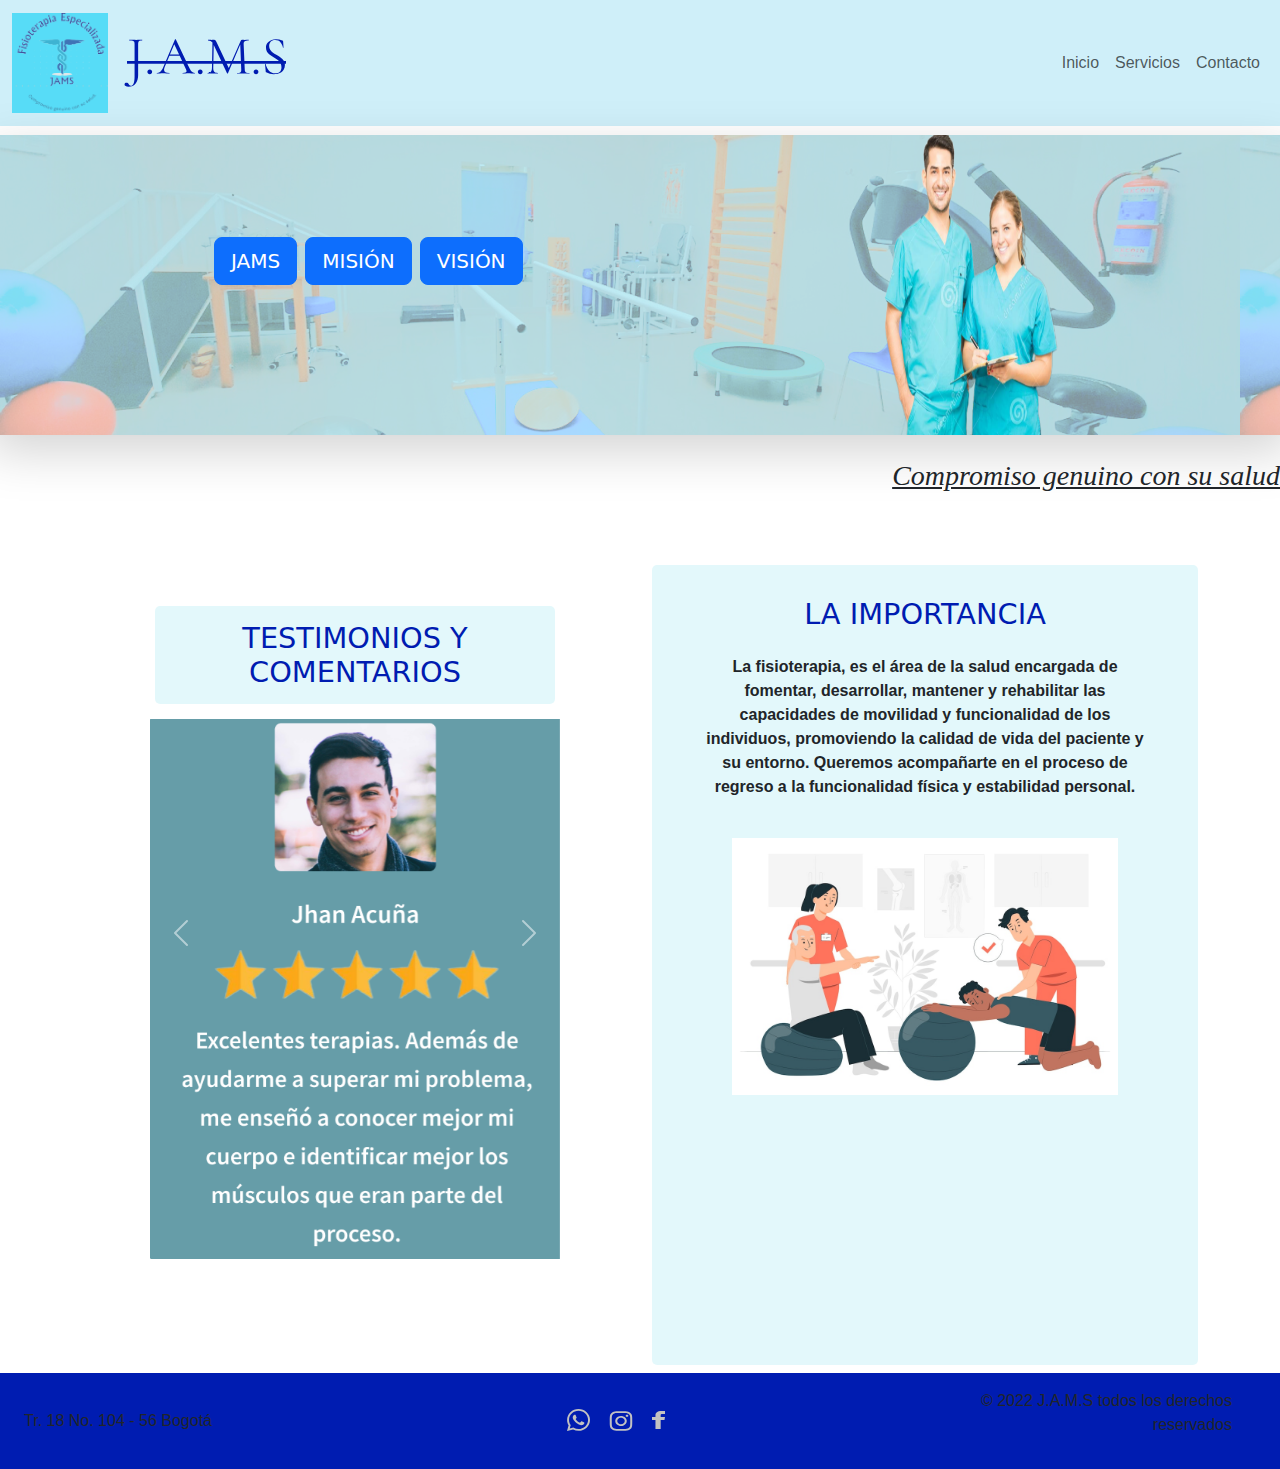
==== commit 023eb24f: "Merge branch 'ramaAlejo' of https://github.com/jcacunainge/grupo-7-FIJAM into ramaJhan" ====
--- a/grupo7/proyectoG7 - B/index.html
+++ b/grupo7/proyectoG7 - B/index.html
@@ -54,19 +54,19 @@
                 <button type="button" class="btn btn-primary btn-lg" onclick="mostrarTextoMision()">MISIÓN</button>
                 <button type="button" class="btn btn-primary btn-lg" onclick="mostrarTextoVision()">VISIÓN</button>
               </div>
-              <h2 class="display-6 text-center" id="fijam--fijam" style="display:none;" >QUIÉNES SOMOS</h2>
-              <p class="text-center" id="fijam" style="display:none;" >Somos una entidad privada, legalmente constituida teniendo como finalidad prestar servicios de fisioterapia especializada. Buscamos con nuestra labor aportar en la recuperación física de nuestros pacientes, ofreciendo servicios profesionales de alta calidad,  garantizando un trato humano, respetando los valores, creencias del paciente y la de sus familiares.
+              <h3 class=" text-center" id="fijam--fijam" style="display:none;" >QUIÉNES SOMOS</h3>
+              <p class="mx-5" id="fijam" style="display:none;" >Somos una entidad privada, legalmente constituida teniendo como finalidad prestar servicios de fisioterapia especializada. Buscamos con nuestra labor aportar en la recuperación física de nuestros pacientes, ofreciendo servicios profesionales de alta calidad,  garantizando un trato humano, respetando los valores, creencias del paciente y la de sus familiares.
               </p>
-              <h2 class="display-6 text-center" id="fijam--mision" style="display:none;">MISIÓN</h2>
-              <p id="mision" style="display:none">
+              <h3 class=" text-center" id="fijam--mision" style="display:none;">MISIÓN</h3>
+              <p class="mx-5"  id="mision" style="display:none">
                 Brindar nuestros servicios  de fisioterapia con excelencia, siendo innovadores y comprometidos. Nuestro equipo de trabajo cuenta con una sólida formación científica, enfocada en la disciplina, la ética y el compromiso  social,  en aras de aportar al mejoramiento de la calidad de vida de los pacientes y sus familias.    
               </p>
-              <h2 class="display-6 text-center" id="fijam--vision" style="display:none;">VISIÓN</h2>
-              <p id="vision" style="display:none">
+              <h3 class=" text-center" id="fijam--vision" style="display:none;">VISIÓN</h3>
+              <p class="mx-5"  id="vision" style="display:none">
                 Ser reconocidos como la entidad líder en la prestación de servicios especializados en Fisioterapia en la ciudad de Bogotá para el año 2027, caracterizandonos por la empatía y dedicación con nuestros pacientes, haciendo agradable y productiva su estancia en nuestras instalaciones.
               </p>
             </div>
-            <div class="col-lg-4 overflow-hidden ">
+            <div class="col-lg-4 overflow-hidden d-flex justify-content-md-center">
               <img class="rounded col-md-12 col-12 main__section1--imagenDoctores"
                 src="./images/FOTOGRAFIAMEDICOS.png" alt="medicos fijam"
                 width="500" height="300">
@@ -79,7 +79,7 @@
     <div class="main--titulo">
       <h3>Compromiso genuino con su salud</h3>
   </div>
-    <section class="pt-5 pb-5">
+    <section class="pb-2">
       <div class="container">
         <div class="row align-items-center">
           <div class="col col-lg-6 col-sm-12">
@@ -107,8 +107,6 @@
                 <span class="carousel-control-next-icon" aria-hidden="true"></span>
                 <span class="visually-hidden">Next</span>
               </button>
-             
-    
             </div>
           </div>
           <div class="col col-lg-6 col-sm-12">
@@ -138,13 +136,11 @@
 <!--alejandro-->
 
 
-    <footer class=" estilos-footer ">
-      <div class="mx-4 d-flex flex-wrap align-items-center justify-content-center justify-content-md-between py-3 mb-4 border-bottom">
-        <p class="d-flex align-items-center col-md-3 mb-2 mb-md-0 text-dark text-decoration-none">
+    <footer class="estilos-footer">
+      <div class="mx-4 d-flex flex-wrap align-items-center justify-content-center justify-content-md-between py-3">
+        <p class="d-flex align-items-center col-md-3 mb-md-0 text-dark text-decoration-none">
           Tr. 18 No. 104 - 56 Bogotá
         </p>
-  
-        
         <ul class="nav col-12 col-md-auto mb-2 justify-content-center mb-md-0">
           <li><a href="#" class="nav-link px-2 link-secondary"><img src="./images/whatsapp.svg" alt="logo-whatsApp"></a></li>
           <li><a href="#" class="nav-link px-2 link-dark"><img src="./images/carbon_logo-instagram.svg" alt="Logo instagram"></a></li>
--- a/grupo7/proyectoG7 - B/styles.css
+++ b/grupo7/proyectoG7 - B/styles.css
@@ -52,11 +52,11 @@
 
 .TITULOCARRUSELL{
   background-color: rgba(210, 243, 249, 0.622);
-  font-size: 2.2em;
+  font-size: 1.8em;
   color: rgb(0, 28, 177);
   padding: 0.5em;
   border-radius: 5px;
-  margin: 10px 5px 5px;
+  margin: 0 5px 15px;
   text-align: center;
 }
 #Importancia {
@@ -75,7 +75,7 @@
 
 #Importancia h2 {
   margin-top: 0%;
-  font-size: 3.2em;
+  font-size: 1.8em;
   color: rgb(0, 28, 177);
 }
 
@@ -101,77 +101,3 @@
   font-family: "Source Sans Pro", sans-serif;
   
 }
-
-/* INICIO ESTILOS PAGINA DE SERVICIOS*/
-.contenedor__ser {
-  overflow: hidden;
-}
-
-.contenedor__ser--titulo {
-  width: 35%;
-  max-width: 150px;
-  background-color: #4154b4;
-  color: #fffeff;
-  font-family: "Cormorant Garamond", serif;
-  font-size: 1rem;
-  text-align: center;
-  padding: 0.5rem;
-  margin: 20px auto 0;
-  border-radius: 5px;
-}
-
-.contenedor__ser--imgtitulo {
-  position: absolute;
-  margin: -5% -1%;
-}
-
-.contenedor__ser--img {
-  width: 100%;
-  display: flex;
-  flex-direction: column;
-  margin-top: 30px;
-}
-
-.imagen--servicios {
-  width: 70%;
-  max-width: 250px;
-  padding: 0.5rem;
-  border-radius: 20px;
-  margin: 0 auto;
-}
-
-.contenedor__ser--separador {
-  width: 90%;
-  height: 5px;
-  display: block;
-  margin: 10px auto;
-}
-
-.contenedor__ser--inf {
-  background-image: url(images/serlista.jpg);
-  background-repeat: no-repeat;
-  background-size: cover;
-  width: 95%;
-  margin: 0 auto;
-  display: flex;
-  flex-direction: column;
-  border-radius: 8px;
-}
-
-
-.contenedor__ser--informacion {
-  font-family: 'Cormorant Garamond';
-}
-
-.contenedor__ser--informacion {
-  font-family: 'Source Sans Pro', sans-serif;
-
-  margin: 5px 0 10px 20px;
-  font-size: 1rem;
-  line-height: 25px;
-}
-
-/* FIN ESTILOS PAGINA DE SERVICIOS*/
-
-
-
